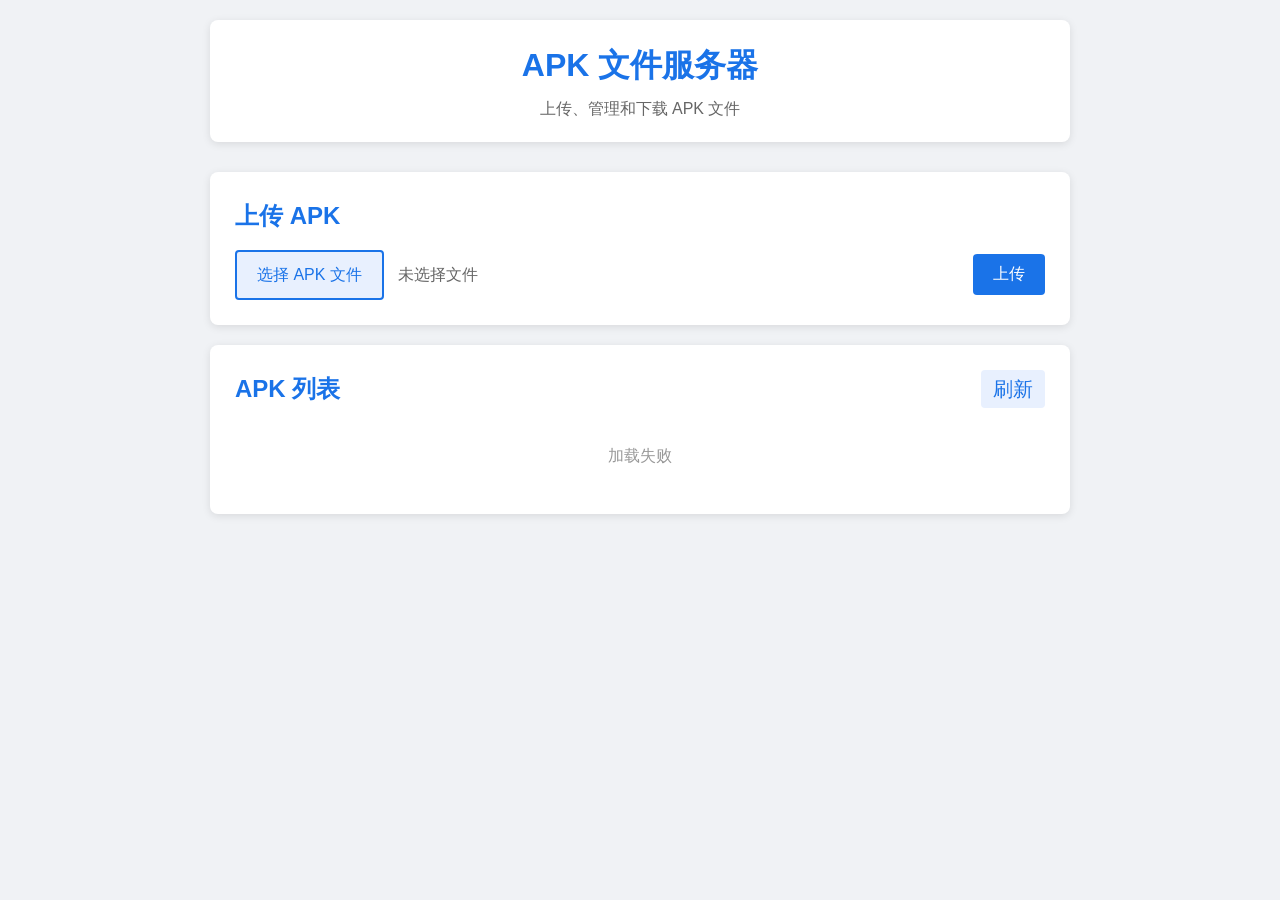
==== static/index.html @ d1b7d58a "feat: APK file server with upload/download web UI" ====
<!DOCTYPE html>
<html lang="zh-CN">
<head>
    <meta charset="UTF-8">
    <meta name="viewport" content="width=device-width, initial-scale=1.0">
    <title>APK 文件服务器</title>
    <link rel="stylesheet" href="/static/style.css">
</head>
<body>
    <div class="container">
        <header>
            <h1>APK 文件服务器</h1>
            <p class="subtitle">上传、管理和下载 APK 文件</p>
        </header>

        <section class="upload-section">
            <h2>上传 APK</h2>
            <form id="uploadForm" enctype="multipart/form-data">
                <div class="file-input-wrapper">
                    <input type="file" id="fileInput" accept=".apk" required>
                    <label for="fileInput" class="file-input-label">选择 APK 文件</label>
                    <span id="fileName" class="file-name-display">未选择文件</span>
                </div>
                <button type="submit" id="uploadBtn" class="btn btn-primary">上传</button>
            </form>
            <div id="uploadProgress" class="progress-container hidden">
                <div class="progress-bar">
                    <div id="progressFill" class="progress-fill"></div>
                </div>
                <span id="progressText">0%</span>
            </div>
            <div id="uploadMessage" class="message"></div>
        </section>

        <section class="files-section">
            <h2>APK 列表 <button id="refreshBtn" class="btn btn-small">刷新</button></h2>
            <div id="filesList" class="files-list">
                <p class="loading">加载中...</p>
            </div>
        </section>
    </div>

    <script src="/static/app.js"></script>
</body>
</html>
---- static/style.css ----
* {
    margin: 0;
    padding: 0;
    box-sizing: border-box;
}

body {
    font-family: -apple-system, BlinkMacSystemFont, "Segoe UI", Roboto, "Helvetica Neue", Arial, sans-serif;
    background: #f0f2f5;
    color: #333;
    line-height: 1.6;
}

.container {
    max-width: 900px;
    margin: 0 auto;
    padding: 20px;
}

header {
    text-align: center;
    margin-bottom: 30px;
    padding: 20px;
    background: #fff;
    border-radius: 8px;
    box-shadow: 0 2px 8px rgba(0, 0, 0, 0.1);
}

header h1 {
    color: #1a73e8;
    font-size: 2em;
}

.subtitle {
    color: #666;
    margin-top: 5px;
}

section {
    background: #fff;
    padding: 25px;
    border-radius: 8px;
    box-shadow: 0 2px 8px rgba(0, 0, 0, 0.1);
    margin-bottom: 20px;
}

h2 {
    color: #1a73e8;
    margin-bottom: 15px;
    display: flex;
    align-items: center;
    justify-content: space-between;
}

#uploadForm {
    display: flex;
    gap: 10px;
    align-items: center;
    flex-wrap: wrap;
}

.file-input-wrapper {
    position: relative;
    flex: 1;
    min-width: 200px;
}

#fileInput {
    position: absolute;
    width: 0.1px;
    height: 0.1px;
    opacity: 0;
    overflow: hidden;
}

.file-input-label {
    display: inline-block;
    padding: 10px 20px;
    background: #e8f0fe;
    color: #1a73e8;
    border: 2px solid #1a73e8;
    border-radius: 4px;
    cursor: pointer;
    font-weight: 500;
    transition: all 0.2s;
}

.file-input-label:hover {
    background: #1a73e8;
    color: #fff;
}

.file-name-display {
    margin-left: 10px;
    color: #666;
}

.btn {
    padding: 10px 20px;
    border: none;
    border-radius: 4px;
    cursor: pointer;
    font-size: 1em;
    transition: all 0.2s;
}

.btn-primary {
    background: #1a73e8;
    color: #fff;
}

.btn-primary:hover {
    background: #1557b0;
}

.btn-small {
    padding: 5px 12px;
    font-size: 0.85em;
    background: #e8f0fe;
    color: #1a73e8;
}

.progress-container {
    margin-top: 15px;
    display: flex;
    align-items: center;
    gap: 10px;
}

.progress-bar {
    flex: 1;
    height: 20px;
    background: #e0e0e0;
    border-radius: 10px;
    overflow: hidden;
}

.progress-fill {
    height: 100%;
    width: 0%;
    background: #1a73e8;
    transition: width 0.3s;
}

.message {
    margin-top: 10px;
    padding: 10px;
    border-radius: 4px;
    display: none;
}

.message.success {
    background: #e6f4ea;
    color: #137333;
    display: block;
}

.message.error {
    background: #fce8e6;
    color: #c5221f;
    display: block;
}

.files-list {
    display: flex;
    flex-direction: column;
    gap: 10px;
}

.file-item {
    display: flex;
    align-items: center;
    justify-content: space-between;
    padding: 15px;
    background: #f8f9fa;
    border-radius: 4px;
    border: 1px solid #e0e0e0;
    transition: all 0.2s;
}

.file-item:hover {
    box-shadow: 0 2px 4px rgba(0, 0, 0, 0.1);
}

.file-info {
    flex: 1;
}

.file-name {
    font-weight: 500;
    color: #333;
    word-break: break-all;
}

.file-meta {
    font-size: 0.85em;
    color: #666;
    margin-top: 3px;
}

.file-actions {
    display: flex;
    gap: 8px;
}

.btn-download {
    background: #34a853;
    color: #fff;
    text-decoration: none;
}

.btn-download:hover {
    background: #2d9244;
}

.btn-delete {
    background: #ea4335;
    color: #fff;
}

.btn-delete:hover {
    background: #d33b2c;
}

.loading {
    text-align: center;
    color: #666;
    padding: 20px;
}

.empty {
    text-align: center;
    color: #999;
    padding: 20px;
}

.hidden {
    display: none;
}

@media (max-width: 600px) {
    #uploadForm {
        flex-direction: column;
        align-items: stretch;
    }
    .file-input-label {
        text-align: center;
    }
}
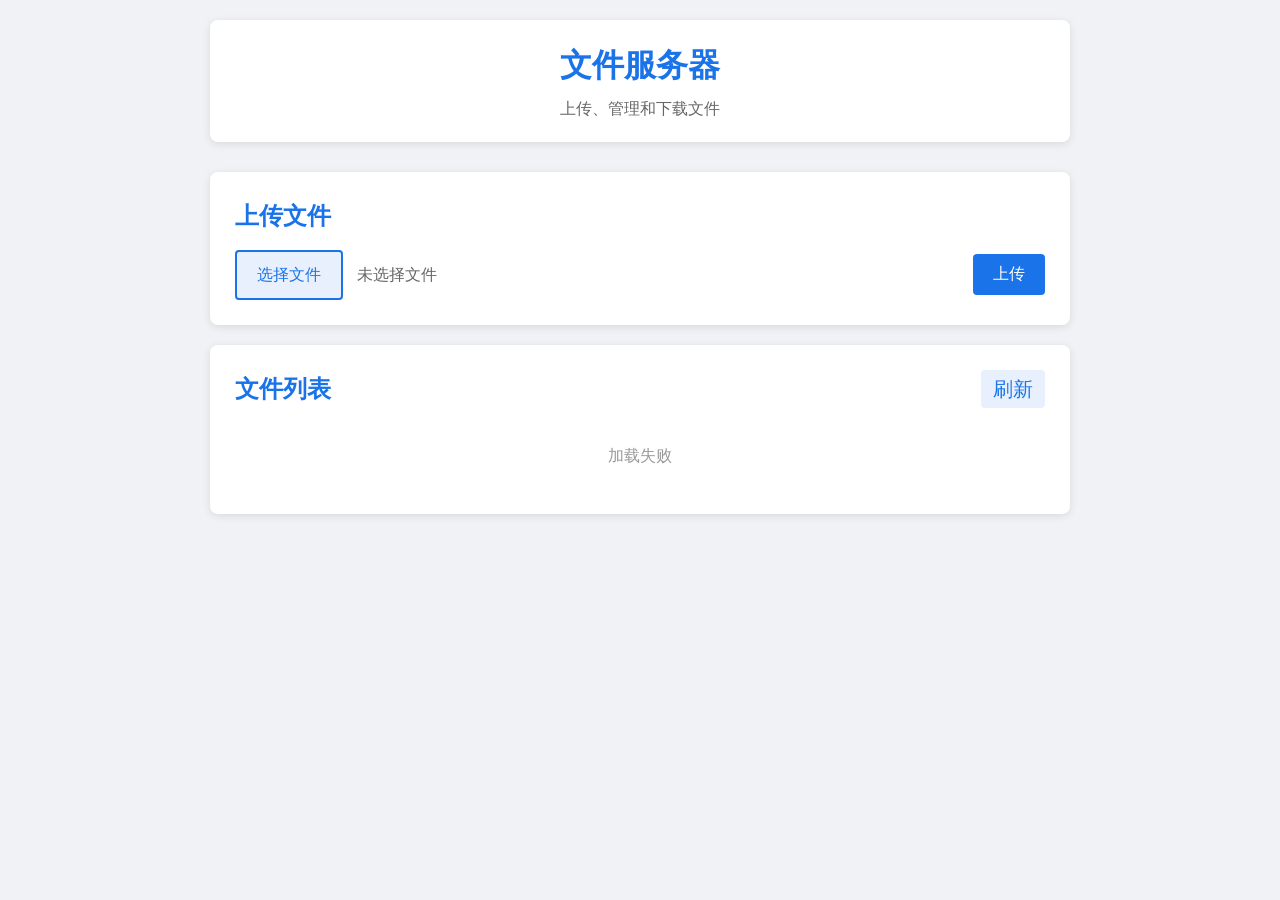
==== commit 98ef9383: "refactor: 改为通用文件服务器，支持任意文件类型上传下载" ====
--- a/static/index.html
+++ b/static/index.html
@@ -3,22 +3,22 @@
 <head>
     <meta charset="UTF-8">
     <meta name="viewport" content="width=device-width, initial-scale=1.0">
-    <title>APK 文件服务器</title>
+    <title>文件服务器</title>
     <link rel="stylesheet" href="/static/style.css">
 </head>
 <body>
     <div class="container">
         <header>
-            <h1>APK 文件服务器</h1>
-            <p class="subtitle">上传、管理和下载 APK 文件</p>
+            <h1>文件服务器</h1>
+            <p class="subtitle">上传、管理和下载文件</p>
         </header>
 
         <section class="upload-section">
-            <h2>上传 APK</h2>
+            <h2>上传文件</h2>
             <form id="uploadForm" enctype="multipart/form-data">
                 <div class="file-input-wrapper">
-                    <input type="file" id="fileInput" accept=".apk" required>
-                    <label for="fileInput" class="file-input-label">选择 APK 文件</label>
+                    <input type="file" id="fileInput" required>
+                    <label for="fileInput" class="file-input-label">选择文件</label>
                     <span id="fileName" class="file-name-display">未选择文件</span>
                 </div>
                 <button type="submit" id="uploadBtn" class="btn btn-primary">上传</button>
@@ -33,7 +33,7 @@
         </section>
 
         <section class="files-section">
-            <h2>APK 列表 <button id="refreshBtn" class="btn btn-small">刷新</button></h2>
+            <h2>文件列表 <button id="refreshBtn" class="btn btn-small">刷新</button></h2>
             <div id="filesList" class="files-list">
                 <p class="loading">加载中...</p>
             </div>
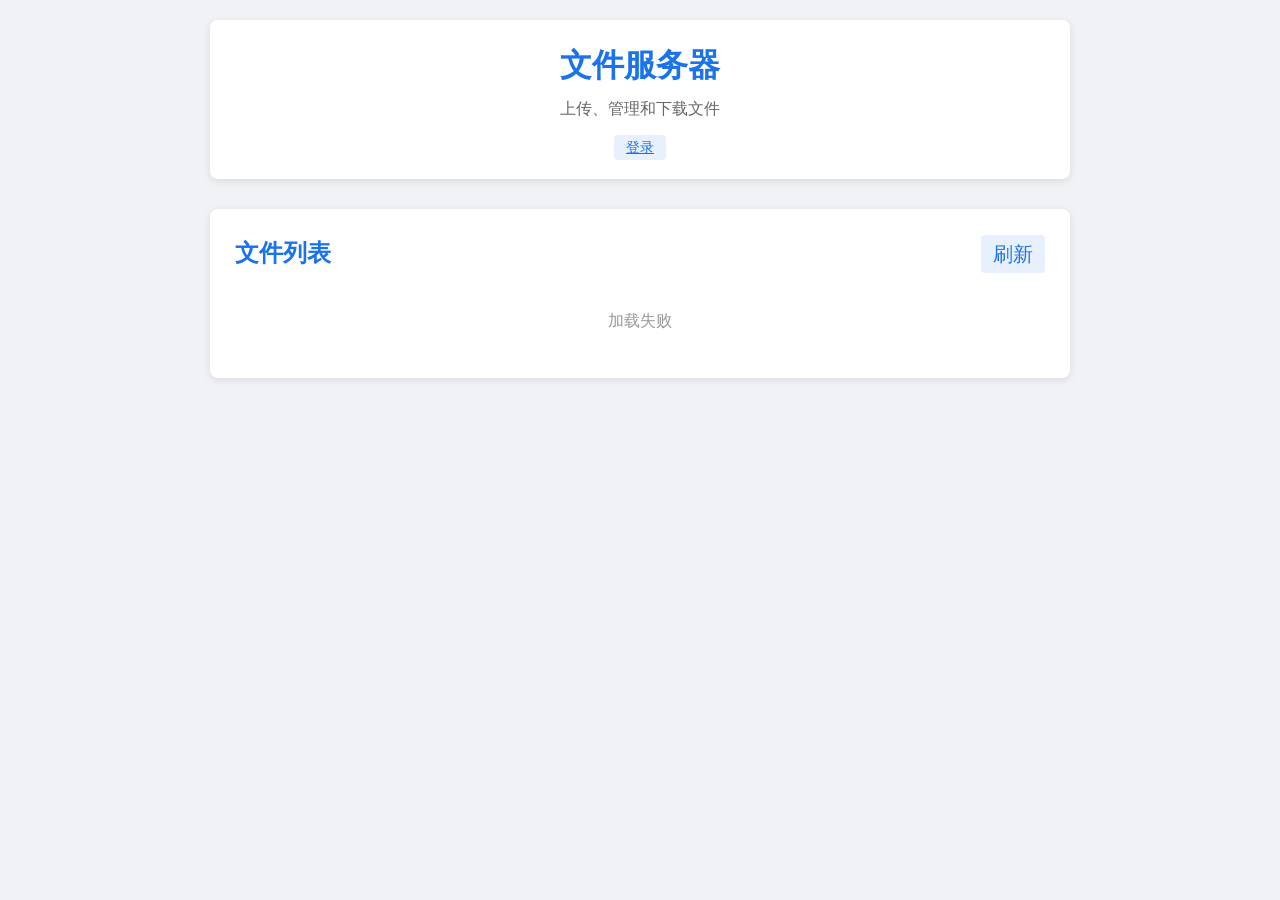
==== commit 82fa37c7: "feat: 添加认证系统 - SQLite 存储用户，bcrypt 密码哈希 - Session 登录态，首次启动自动创建 admin - 未登录可下载，登录用户可上传，管理员可删除和管理子账号 - " ====
--- a/static/index.html
+++ b/static/index.html
@@ -11,9 +11,12 @@
         <header>
             <h1>文件服务器</h1>
             <p class="subtitle">上传、管理和下载文件</p>
+            <div id="userInfo" class="user-info">
+                <span id="loginStatus"></span>
+            </div>
         </header>
 
-        <section class="upload-section">
+        <section class="upload-section hidden" id="uploadSection">
             <h2>上传文件</h2>
             <form id="uploadForm" enctype="multipart/form-data">
                 <div class="file-input-wrapper">
--- a/static/style.css
+++ b/static/style.css
@@ -236,6 +236,76 @@
 
 .hidden {
     display: none;
+}
+
+.auth-container {
+    display: flex;
+    justify-content: center;
+    align-items: flex-start;
+    padding-top: 60px;
+}
+
+.auth-card {
+    background: #fff;
+    padding: 40px;
+    border-radius: 8px;
+    box-shadow: 0 2px 8px rgba(0, 0, 0, 0.1);
+    width: 100%;
+    max-width: 360px;
+    text-align: center;
+}
+
+.auth-card h1 {
+    color: #1a73e8;
+    font-size: 1.8em;
+    margin-bottom: 5px;
+}
+
+.form-group {
+    margin-bottom: 15px;
+}
+
+.form-group input {
+    width: 100%;
+    padding: 10px;
+    border: 1px solid #ccc;
+    border-radius: 4px;
+    font-size: 1em;
+    box-sizing: border-box;
+}
+
+.form-group input:focus {
+    outline: none;
+    border-color: #1a73e8;
+}
+
+.btn-block {
+    width: 100%;
+}
+
+.btn-secondary {
+    background: #f1f3f4;
+    color: #333;
+}
+
+.btn-secondary:hover {
+    background: #e0e0e0;
+}
+
+.user-info {
+    margin-top: 12px;
+    display: flex;
+    align-items: center;
+    justify-content: center;
+    gap: 8px;
+    flex-wrap: wrap;
+}
+
+.back-link {
+    display: inline-block;
+    margin-top: 15px;
+    color: #1a73e8;
+    text-decoration: none;
 }
 
 @media (max-width: 600px) {
